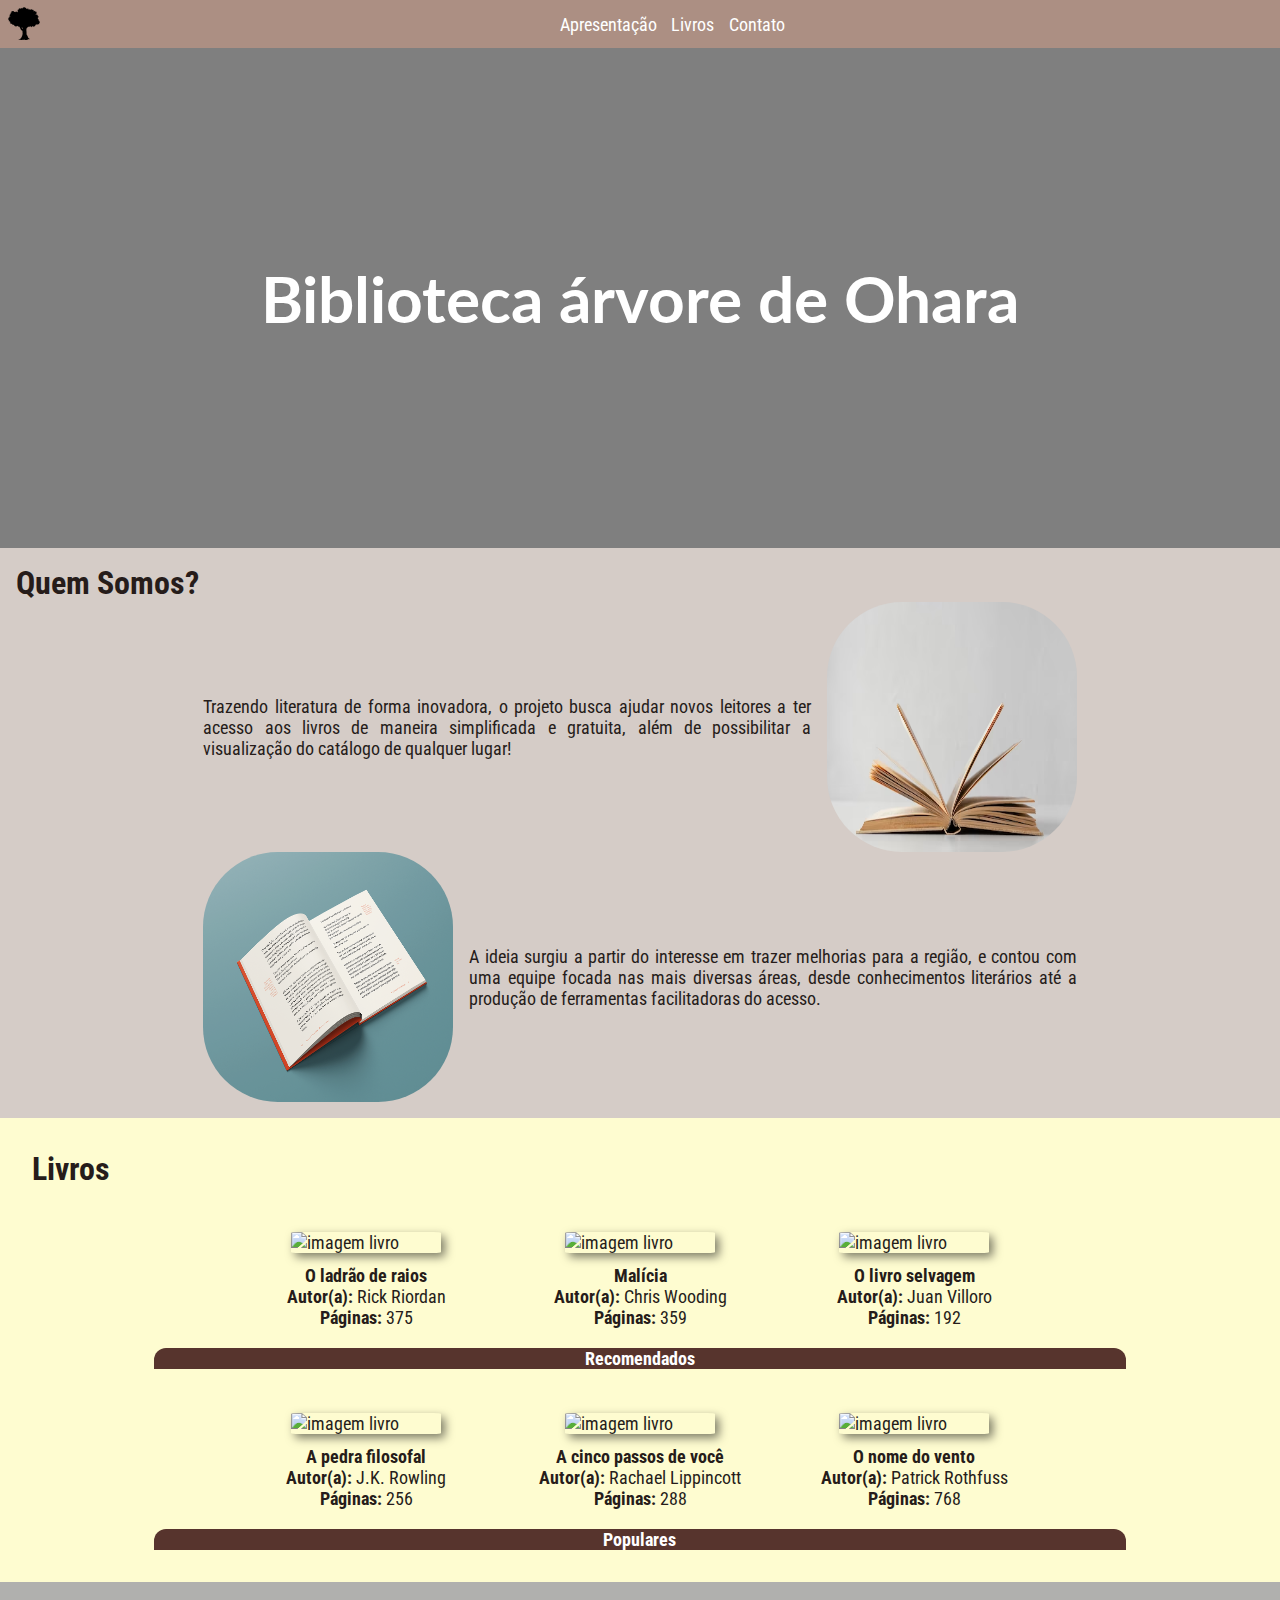
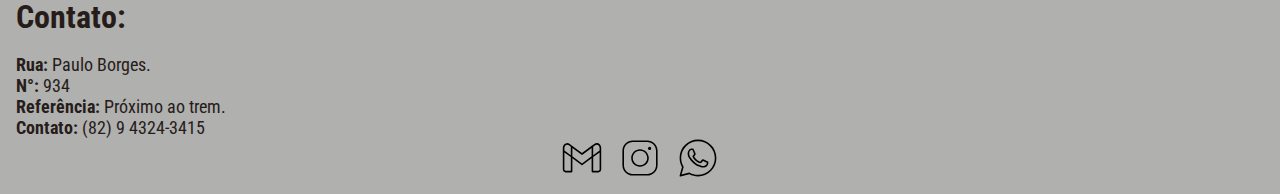
==== index.html @ aab01411 "enviando arquivos" ====
<!DOCTYPE html>
<html lang="en">
<head>
    <meta charset="UTF-8">
    <meta http-equiv="X-UA-Compatible" content="IE=edge">
    <link rel="stylesheet" href="./index.css">
    <link rel="preconnect" href="https://fonts.googleapis.com">
<link rel="preconnect" href="https://fonts.gstatic.com" crossorigin>
<link href="https://fonts.googleapis.com/css2?family=Roboto+Condensed&display=swap" rel="stylesheet"> 
    
<link rel="preconnect" href="https://fonts.googleapis.com">
<link rel="preconnect" href="https://fonts.gstatic.com" crossorigin>
<link href="https://fonts.googleapis.com/css2?family=Lato:ital,wght@0,100;1,700&family=Patua+One&family=Righteous&family=Roboto+Condensed&family=Sigmar&display=swap" rel="stylesheet">

<title>Library</title>
</head>
<body>

    <navbar class="barraNavegar">
        <img src="./images/logo.svg" alt="logo">
        <div class="links">
            <a href="#primeiraSessao">Apresentação</a>
            <a href="#segundaSessao">Livros</a>
            <a href="#terceiraSessao">Contato</a>
        </div>

    </navbar>
  
        <div class="capa">
            <h1>Biblioteca árvore de Ohara</h1>
        </div>

        <div id="primeiraSessao">
            <h1 class="tituloSessao">Quem Somos?</h1>
            
            <div class="quemSomos">
                
                <div class="sessaoQuemSomos">
                    <p class="textoQuemSomos">Trazendo literatura de forma inovadora, o projeto busca ajudar novos leitores a ter acesso aos livros de maneira simplificada e gratuita, além de possibilitar a visualização do catálogo de qualquer lugar!</p>
                    <div class="imagemQuemSomos">
                        <img src="./images/livro.avif" alt="livro">
                    </div>
                </div>
                
                <div class="sessaoQuemSomos">
                    <div class="imagemQuemSomos">
                        <img src="./images/livro2.png" alt="livro">
                    </div>
                    <p class="textoQuemSomos">A ideia surgiu a partir do interesse em trazer melhorias para a região, e contou com uma equipe focada nas mais diversas áreas, desde conhecimentos literários até a produção de ferramentas facilitadoras do acesso.</p>
                </div>
            </div>
        </div>

        <div id="segundaSessao" >
            <h1 class="tituloSessao">Livros</h1>
            <div class="livrosExpostos">
            
                <ul>
                    <li>
                    <img src="https://m.media-amazon.com/images/I/A1UjcPz4gZL._AC_UL320_.jpg" alt="imagem livro"> 
                    <div>
                        <h3>O ladrão de raios</h3>
                        <p><strong>Autor(a):</strong> Rick Riordan</p>
                        <p><strong>Páginas:</strong> 375</p>
                        </div>
                    </li>

                    <li>
                        <img src="https://m.media-amazon.com/images/I/81mJGth5QIL._AC_UL320_.jpg" alt="imagem livro"> 
                        <div>
                            <h3>Malícia</h3>
                            <p><strong>Autor(a):</strong> Chris Wooding</p>
                            <p><strong>Páginas:</strong> 359</p>
                        </div>
                    </li>

                    <li>
                        <img src="https://m.media-amazon.com/images/I/81oIHbh5OPL._AC_UL320_.jpg" alt="imagem livro"> 
                        <div>
                            <h3>O livro selvagem</h3>
                            <p><strong>Autor(a):</strong> Juan Villoro</p>
                            <p><strong>Páginas:</strong> 192</p>
                        </div>
                    </li>
                    
                </ul>
                <h2>Recomendados</h2>

                <ul>
                    <li>
                    <img src="https://m.media-amazon.com/images/I/81ibfYk4qmL._AC_UL320_.jpg" alt="imagem livro"> 
                    <div>
                        <h3>A pedra filosofal</h3>
                        <p><strong>Autor(a):</strong> J.K. Rowling</p>
                        <p><strong>Páginas:</strong> 256</p>
                        </div>
                    </li>

                    <li>
                        <img src="https://m.media-amazon.com/images/I/81Q11TuUR3L._AC_UL320_.jpg" alt="imagem livro"> 
                        <div>
                            <h3>A cinco passos de você</h3>
                            <p><strong>Autor(a):</strong> Rachael Lippincott</p>
                            <p><strong>Páginas:</strong> 288</p>
                        </div>
                    </li>

                    <li>
                        <img src="https://m.media-amazon.com/images/I/91eWRgtbLJL._AC_UL320_.jpg" alt="imagem livro"> 
                        <div>
                            <h3>O nome do vento</h3>
                            <p><strong>Autor(a):</strong> Patrick Rothfuss</p>
                            <p><strong>Páginas:</strong> 768</p>
                        </div>
                    </li>
                </ul>
                <h2>Populares</h2>
            </div>
        </div>

        <div id="terceiraSessao">

            <h1 class="tituloSessao">Contato:</h1>

            <div class="blocoContato">
                <p><strong>Rua:</strong> Paulo Borges.</p>
                <p><strong>N°:</strong> 934</p>
                <p><strong>Referência:</strong> Próximo ao trem.</p>
                <p><strong>Contato:</strong> (82) 9 4324-3415</p>
            </div>

            <div class="linksContato">
                <img src="./images/gmail.svg" alt="contato">
                <img src="./images/instagram.svg" alt="contato">
                <img src="./images/whatsapp.svg" alt="contato">

            </div>
        </div>
</body>
</html>
---- index.css ----
*{
    margin: 0px;
    padding: 0px;
    font-family: 'Roboto Condensed', sans-serif;
    font-size: 18px;
    scroll-behavior: smooth;
    color: #261C1A;
}


.barraNavegar{
    display: flex;
    height: 32px;
    padding: 8px;
    color: white;
    align-items: center;
    background-color: #AC8F83;
}

.barraNavegar img{
    width: 32px;
    margin-right: 32px;
}

.links{
    width: 225px;
    margin: 0 auto;
    display: flex;
    justify-content: space-between;
}


a {
    position: relative;
    text-decoration: none;
    color: white;
  }
  
  a::after {
    content: "";
    position: absolute;
    width: 0%;
    height: 2px;
    bottom: -2px;
    left: 0;
    background-color: #261C1A;
    transition: width 0.3s ease-in-out;
  }
  
  a:hover::after {
    width: 100%;
  }

  a:hover{
    transition: width 0.3s ease-in-out;
    color: #261C1A;
    cursor: pointer;
  }

.capa{
    display: flex;
    background: linear-gradient( rgba(0, 0, 0, 0.5), rgba(0, 0, 0, 0.5) ), url('./images/library.jpg');;
    color: white;
    background-size: 100% 100%;
    height: 500px;
    background-repeat: no-repeat;
    align-items: center;
    justify-content: center;
}

.capa h1{
    font-family: 'Lato', sans-serif;
    font-size: 64px;
    color: white;
}

.tituloSessao{
    font-size: 32px;
}

#primeiraSessao{
    background-color: #D5CCC7;
    padding: 16px;
    align-items: center;
}

#primeiraSessao h1{
    color: #261C1A;
}

.quemSomos{
    margin: auto;
    color: #261C1A;
    width: 70%;
}

.sessaoQuemSomos{
    display: flex;
    align-items: center;
    gap: 16px;
    justify-content: space-between;
}

.textoQuemSomos{
    text-align: justify;
    min-width: 300px;
}

.imagemQuemSomos{
    display: flex;
    justify-content: center;
    align-items: center;
}

.imagemQuemSomos img{
    width: 250px;
    height: 250px;
    border-radius: 30%;
}

#segundaSessao{
    padding: 32px;
    background-color:#fefcd0;
}

.livrosExpostos{
    
    display: flex;
    flex-direction: column;
    align-items: center;
}

.livrosExpostos h2{
    text-align: center;
    background-color:#57342d;
    color:  white;
    border-top-right-radius: 12px;
    border-top-left-radius: 12px;
    width: 80%;
}

ul{
    margin-top: 32px;
    list-style: none;
    display: flex;
    justify-content: center;
    align-items: center;
}

ul li{
    width: 250px;
    display: flex;
    flex-direction: column;
    align-items: center;
    transition: transform .2s;
   
    padding: 12px;
    
}

ul li img{
    width: 150px;
    border-radius: 5%;
    box-shadow: 4px 4px 10px rgba(0, 0, 0, 0.5);
    

}

ul li:hover{
    scale: 1.1;
    cursor: pointer;
}

ul li div{
    display: flex;
    flex-direction: column;
    align-items: center;
    width: 250px;
    padding: 8px;
    margin-top: 4px;
}

#terceiraSessao{
    padding: 16px;
    background-color: #b0b0ae;

}

.blocoContato{
    margin-top: 18px;
    gap: 4px;
}

.linksContato{
    display: flex;
    justify-content: center;
    gap: 18px;
}

.linksContato img{
    width: 40px;
    transform: 3s;
}

.linksContato img:hover{
    scale: 1.2;
    transition: transform .3s;
    cursor: pointer;
}


@media only screen and (max-width: 767px) {
    .sessaoQuemSomos{
        flex-wrap: wrap;
    }

    .sessaoQuemSomos p{
        order: -1;
        margin-top: 32px;
    }


  }

  @media only screen and (max-width: 715px) {
    
    .livrosExpostos ul{
        flex-wrap: wrap;
        align-items: center;
        gap: 32px;
    }
    
  }
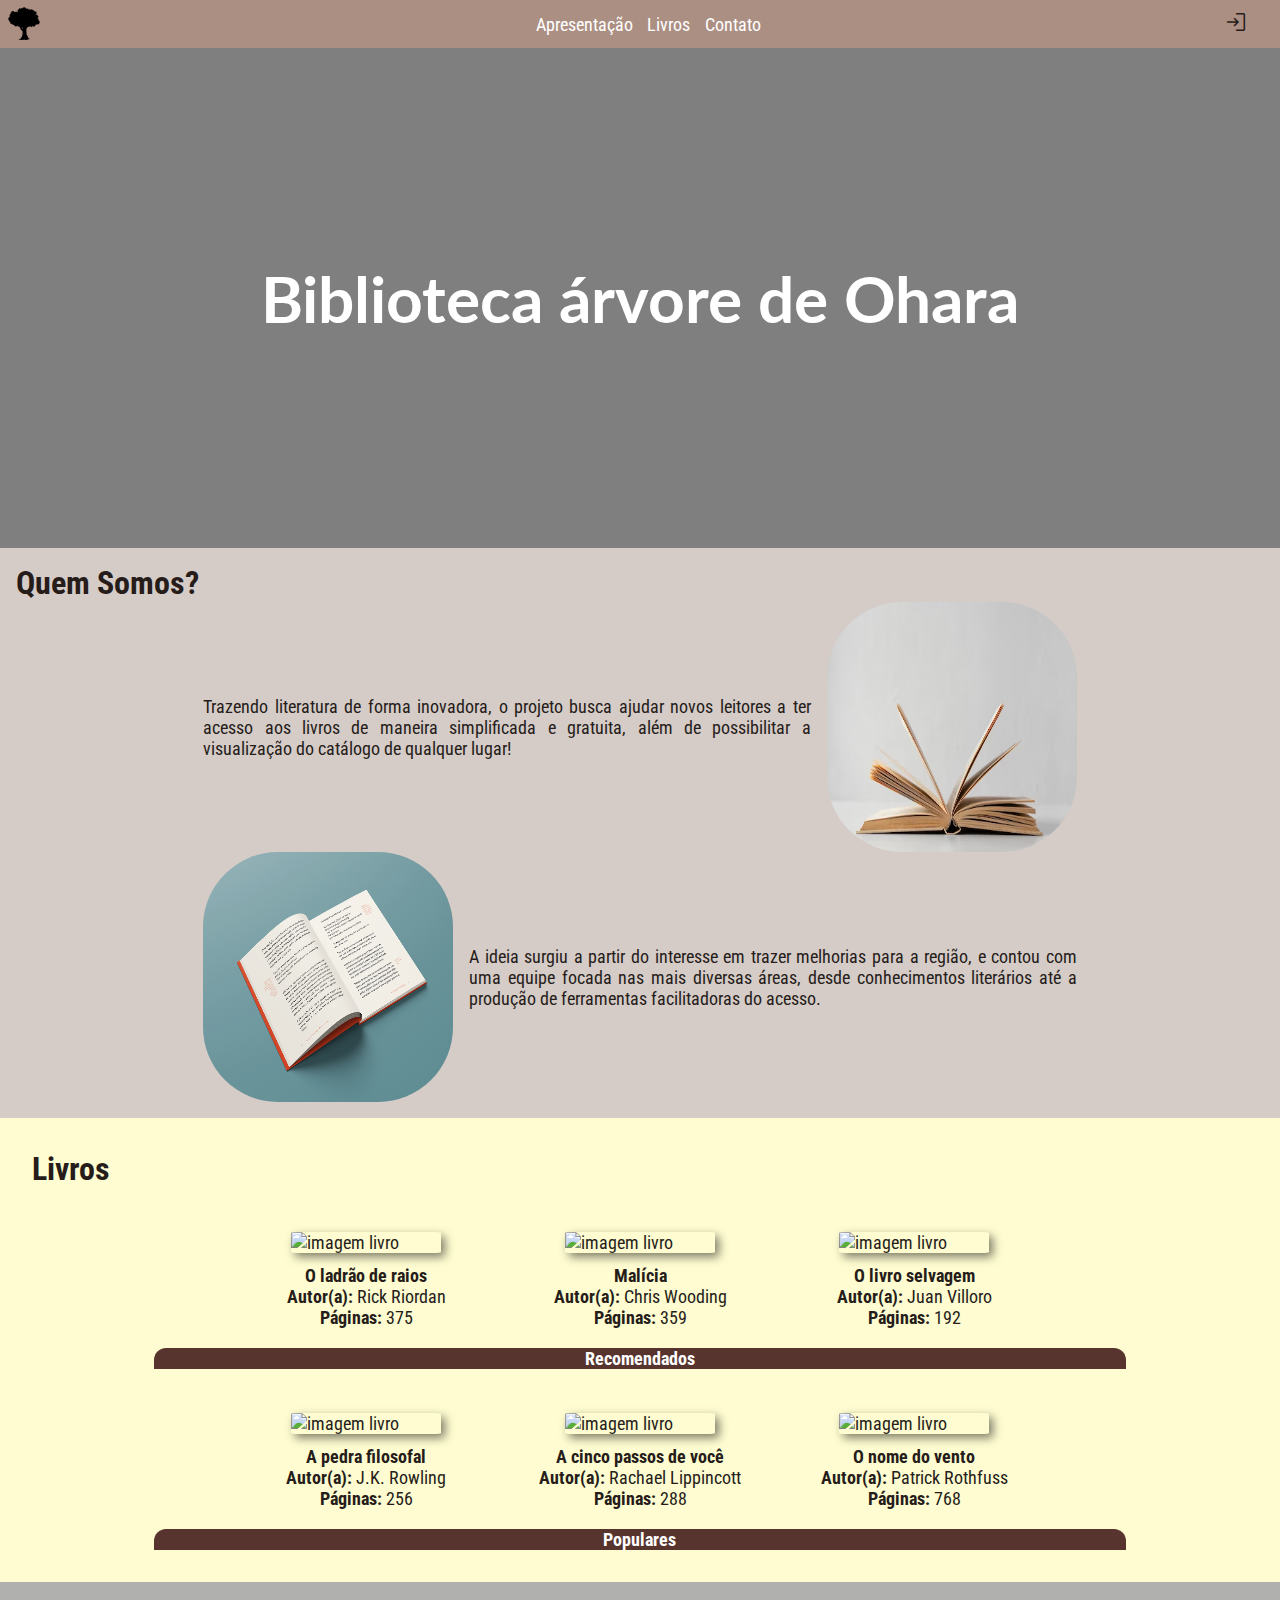
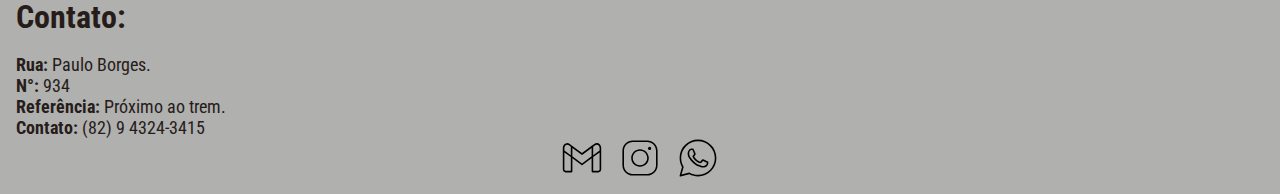
==== commit d904a0cd: "add javascript" ====
--- a/index.html
+++ b/index.html
@@ -1,9 +1,9 @@
 <!DOCTYPE html>
 <html lang="en">
 <head>
-    <meta charset="UTF-8">
-    <meta http-equiv="X-UA-Compatible" content="IE=edge">
-    <link rel="stylesheet" href="./index.css">
+    <meta charset="UTF-8">    
+    <meta name="viewport" content="width=device-width, initial-scale=1.0">
+    <link rel="stylesheet" href="../css/index.css">
     <link rel="preconnect" href="https://fonts.googleapis.com">
 <link rel="preconnect" href="https://fonts.gstatic.com" crossorigin>
 <link href="https://fonts.googleapis.com/css2?family=Roboto+Condensed&display=swap" rel="stylesheet"> 
@@ -12,9 +12,13 @@
 <link rel="preconnect" href="https://fonts.gstatic.com" crossorigin>
 <link href="https://fonts.googleapis.com/css2?family=Lato:ital,wght@0,100;1,700&family=Patua+One&family=Righteous&family=Roboto+Condensed&family=Sigmar&display=swap" rel="stylesheet">
 
+<link rel="stylesheet" href="https://fonts.googleapis.com/css2?family=Material+Symbols+Outlined:opsz,wght,FILL,GRAD@20..48,100..700,0..1,-50..200" />
+<link rel="stylesheet" href="https://fonts.googleapis.com/css2?family=Material+Symbols+Outlined:opsz,wght,FILL,GRAD@20..48,100..700,0..1,-50..200" />
+<link rel="stylesheet" href="https://fonts.googleapis.com/css2?family=Material+Symbols+Outlined:opsz,wght,FILL,GRAD@20..48,100..700,0..1,-50..200" />
+
 <title>Library</title>
 </head>
-<body>
+<body id="body">
 
     <navbar class="barraNavegar">
         <img src="./images/logo.svg" alt="logo">
@@ -23,6 +27,17 @@
             <a href="#segundaSessao">Livros</a>
             <a href="#terceiraSessao">Contato</a>
         </div>
+        <a id="logado" href="./html/login.html">
+            <span alt="login" id="login" class="material-symbols-outlined">
+                login
+            </span>
+        </a>
+
+        <a id="perfil" class="hidden" href="./html/perfil.html">
+            <span class="material-symbols-outlined">
+                account_circle
+            </span>
+        </a>
 
     </navbar>
   
@@ -56,7 +71,7 @@
             <div class="livrosExpostos">
             
                 <ul>
-                    <li>
+                    <li onclick="livroSelecionado('O ladrão de raios')" >
                     <img src="https://m.media-amazon.com/images/I/A1UjcPz4gZL._AC_UL320_.jpg" alt="imagem livro"> 
                     <div>
                         <h3>O ladrão de raios</h3>
@@ -65,7 +80,7 @@
                         </div>
                     </li>
 
-                    <li>
+                    <li onclick="livroSelecionado('Malícia')">
                         <img src="https://m.media-amazon.com/images/I/81mJGth5QIL._AC_UL320_.jpg" alt="imagem livro"> 
                         <div>
                             <h3>Malícia</h3>
@@ -74,7 +89,7 @@
                         </div>
                     </li>
 
-                    <li>
+                    <li onclick="livroSelecionado('O livro selvagem')">
                         <img src="https://m.media-amazon.com/images/I/81oIHbh5OPL._AC_UL320_.jpg" alt="imagem livro"> 
                         <div>
                             <h3>O livro selvagem</h3>
@@ -87,7 +102,7 @@
                 <h2>Recomendados</h2>
 
                 <ul>
-                    <li>
+                    <li onclick="livroSelecionado('A pedra filosofal')">
                     <img src="https://m.media-amazon.com/images/I/81ibfYk4qmL._AC_UL320_.jpg" alt="imagem livro"> 
                     <div>
                         <h3>A pedra filosofal</h3>
@@ -96,7 +111,7 @@
                         </div>
                     </li>
 
-                    <li>
+                    <li onclick="livroSelecionado('A cinco passos de você')">
                         <img src="https://m.media-amazon.com/images/I/81Q11TuUR3L._AC_UL320_.jpg" alt="imagem livro"> 
                         <div>
                             <h3>A cinco passos de você</h3>
@@ -105,7 +120,7 @@
                         </div>
                     </li>
 
-                    <li>
+                    <li onclick="livroSelecionado('O nome do vento')">
                         <img src="https://m.media-amazon.com/images/I/91eWRgtbLJL._AC_UL320_.jpg" alt="imagem livro"> 
                         <div>
                             <h3>O nome do vento</h3>
@@ -136,5 +151,7 @@
 
             </div>
         </div>
+
+        <script src="../js/index.js"></script>
 </body>
 </html>--- a/css/index.css
+++ b/css/index.css
@@ -0,0 +1,330 @@
+*{
+    margin: 0px;
+    padding: 0px;
+    font-family: 'Roboto Condensed', sans-serif;
+    font-size: 18px;
+    scroll-behavior: smooth;
+    color: #261C1A;
+}
+
+
+.barraNavegar{
+    display: flex;
+    height: 32px;
+    padding: 8px;
+    color: white;
+    align-items: center;
+    background-color: #AC8F83;
+    
+}
+
+.barraNavegar img{
+    width: 32px;
+    margin-right: 32px;
+}
+
+
+.material-symbols-outlined {
+  font-variation-settings:
+  'FILL' 0,
+  'wght' 800,
+  'GRAD' 0,
+  'opsz' 48;
+  
+
+}
+
+#login:hover{
+    cursor: pointer;
+}
+
+
+
+.links{
+    width: 225px;
+    margin: 0 auto;
+    display: flex;
+    justify-content: space-between;
+}
+
+
+a {
+    position: relative;
+    text-decoration: none;
+    color: white;
+  }
+  
+  a::after {
+    content: "";
+    position: absolute;
+    width: 0%;
+    height: 2px;
+    bottom: -2px;
+    left: 0;
+    background-color: #261C1A;
+    transition: width 0.3s ease-in-out;
+  }
+  
+  a:hover::after {
+    width: 100%;
+  }
+
+  a:hover{
+    transition: width 0.3s ease-in-out;
+    color: #261C1A;
+    cursor: pointer;
+  }
+
+.capa{
+    display: flex;
+    background: linear-gradient( rgba(0, 0, 0, 0.5), rgba(0, 0, 0, 0.5) ), url('../images/library.jpg');;
+    color: white;
+    background-size: 100% 100%;
+    height: 500px;
+    background-repeat: no-repeat;
+    align-items: center;
+    justify-content: center;
+}
+
+.capa h1{
+    font-family: 'Lato', sans-serif;
+    font-size: 64px;
+    color: white;
+}
+
+.tituloSessao{
+    font-size: 32px;
+}
+
+#primeiraSessao{
+    background-color: #D5CCC7;
+    padding: 16px;
+    align-items: center;
+}
+
+#primeiraSessao h1{
+    color: #261C1A;
+}
+
+.quemSomos{
+    margin: auto;
+    color: #261C1A;
+    width: 70%;
+}
+
+.sessaoQuemSomos{
+    display: flex;
+    align-items: center;
+    gap: 16px;
+    justify-content: space-between;
+}
+
+.textoQuemSomos{
+    text-align: justify;
+    min-width: 300px;
+}
+
+.imagemQuemSomos{
+    display: flex;
+    justify-content: center;
+    align-items: center;
+}
+
+.imagemQuemSomos img{
+    width: 250px;
+    height: 250px;
+    border-radius: 30%;
+}
+
+#segundaSessao{
+    padding: 32px;
+    background-color:#fefcd0;
+}
+
+.livrosExpostos{
+    
+    display: flex;
+    flex-direction: column;
+    align-items: center;
+}
+
+.livrosExpostos h2{
+    text-align: center;
+    background-color:#57342d;
+    color:  white;
+    border-top-right-radius: 12px;
+    border-top-left-radius: 12px;
+    width: 80%;
+}
+
+ul{
+    margin-top: 32px;
+    list-style: none;
+    display: flex;
+    justify-content: center;
+    align-items: center;
+}
+
+ul li{
+    width: 250px;
+    display: flex;
+    flex-direction: column;
+    align-items: center;
+    transition: transform .2s;
+   
+    padding: 12px;
+    
+}
+
+ul li img{
+    width: 150px;
+    border-radius: 5%;
+    box-shadow: 4px 4px 10px rgba(0, 0, 0, 0.5);
+    
+
+}
+
+ul li:hover{
+    scale: 1.1;
+    cursor: pointer;
+}
+
+ul li div{
+    display: flex;
+    flex-direction: column;
+    align-items: center;
+    width: 250px;
+    padding: 8px;
+    margin-top: 4px;
+}
+
+#terceiraSessao{
+    padding: 16px;
+    background-color: #b0b0ae;
+
+}
+
+.blocoContato{
+    margin-top: 18px;
+    gap: 4px;
+}
+
+.linksContato{
+    display: flex;
+    justify-content: center;
+    gap: 18px;
+}
+
+.linksContato img{
+    width: 40px;
+    transform: 3s;
+}
+
+.linksContato img:hover{
+    scale: 1.2;
+    transition: transform .3s;
+    cursor: pointer;
+}
+
+
+
+.material-symbols-outlined {
+  font-variation-settings:
+  'FILL' 0,
+  'wght' 400,
+  'GRAD' 0,
+  'opsz' 48
+}
+
+.hidden{
+    visibility: hidden;
+}
+
+
+
+#meuElemento{
+    display: flex;
+    width: 800px;
+    background-color: #D5CCC7;
+    padding: 18px;
+    border-radius: 8px;
+    position: fixed;
+    transform: translate(-50%, -50%);
+    top: 50%;
+    left: 50%;
+
+}
+
+#descricao{
+    padding-left: 16px;
+    display: flex;
+    flex-direction: column;
+    justify-content: space-between;
+    align-items: end;
+}
+
+#fechar{
+    width: 32px;
+    border: none;
+    background-color: red;
+    color: white;
+}
+
+#fechar:hover{
+    scale: 1.1;
+}
+
+#emprestar{
+    background-color: #00FF00;
+    color: white;
+    padding: 8px;
+    border: none;
+    border-radius: 12px;
+    box-shadow: 0px 0px 5px rgba(0, 0, 0, 0.3);
+}
+
+#emprestar:hover{
+    scale: 1.1;
+}
+
+#titulo{
+    font-size: 24px;
+    margin-bottom: 8px;
+}
+
+#resumo, #autor, #paginas{
+    font-size: 18px;
+    color: #57342d;
+    text-align: justify;
+    margin: 8px;
+}
+
+.desativado{
+    opacity: 0.5;
+    pointer-events: none;
+    overflow: hidden;
+}
+
+
+@media only screen and (max-width: 767px) {
+    .sessaoQuemSomos{
+        flex-wrap: wrap;
+    }
+
+    .sessaoQuemSomos p{
+        order: -1;
+        margin-top: 32px;
+    }
+
+
+  }
+
+  @media only screen and (max-width: 715px) {
+    
+    .livrosExpostos ul{
+        flex-wrap: wrap;
+        align-items: center;
+        gap: 32px;
+    }
+    
+  }